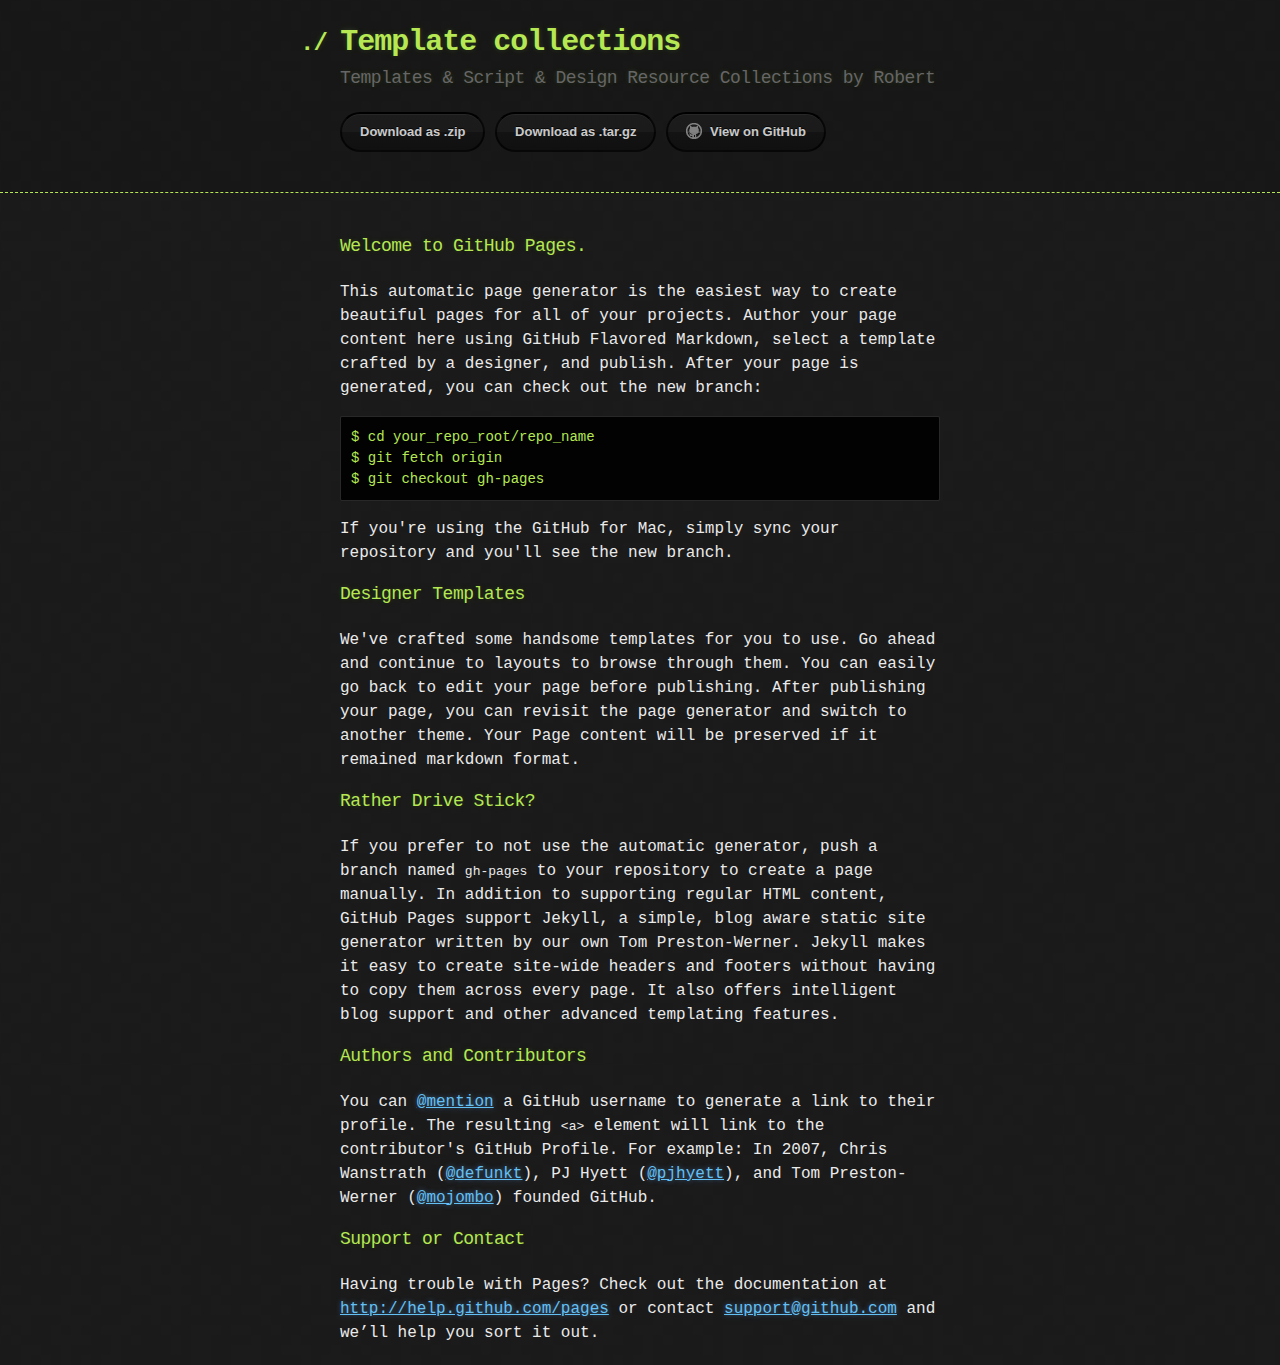
==== index.html @ 8e28e683 "Create gh-pages branch via GitHub" ====
<!DOCTYPE html>
<html>
  <head>
    <meta charset='utf-8'>
    <meta http-equiv="X-UA-Compatible" content="chrome=1">

    <link rel="stylesheet" type="text/css" href="stylesheets/stylesheet.css" media="screen" />
    <link rel="stylesheet" type="text/css" href="stylesheets/pygment_trac.css" media="screen" />
    <link rel="stylesheet" type="text/css" href="stylesheets/print.css" media="print" />

    <title>Template collections by RobertWang</title>
  </head>

  <body>

    <header>
      <div class="container">
        <h1>Template collections</h1>
        <h2>Templates &amp; Script &amp; Design Resource Collections by Robert</h2>

        <section id="downloads">
          <a href="https://github.com/RobertWang/Template_Collections/zipball/master" class="btn">Download as .zip</a>
          <a href="https://github.com/RobertWang/Template_Collections/tarball/master" class="btn">Download as .tar.gz</a>
          <a href="https://github.com/RobertWang/Template_Collections" class="btn btn-github"><span class="icon"></span>View on GitHub</a>
        </section>
      </div>
    </header>

    <div class="container">
      <section id="main_content">
        <h3>
<a name="welcome-to-github-pages" class="anchor" href="#welcome-to-github-pages"><span class="octicon octicon-link"></span></a>Welcome to GitHub Pages.</h3>

<p>This automatic page generator is the easiest way to create beautiful pages for all of your projects. Author your page content here using GitHub Flavored Markdown, select a template crafted by a designer, and publish. After your page is generated, you can check out the new branch:</p>

<pre><code>$ cd your_repo_root/repo_name
$ git fetch origin
$ git checkout gh-pages
</code></pre>

<p>If you're using the GitHub for Mac, simply sync your repository and you'll see the new branch.</p>

<h3>
<a name="designer-templates" class="anchor" href="#designer-templates"><span class="octicon octicon-link"></span></a>Designer Templates</h3>

<p>We've crafted some handsome templates for you to use. Go ahead and continue to layouts to browse through them. You can easily go back to edit your page before publishing. After publishing your page, you can revisit the page generator and switch to another theme. Your Page content will be preserved if it remained markdown format.</p>

<h3>
<a name="rather-drive-stick" class="anchor" href="#rather-drive-stick"><span class="octicon octicon-link"></span></a>Rather Drive Stick?</h3>

<p>If you prefer to not use the automatic generator, push a branch named <code>gh-pages</code> to your repository to create a page manually. In addition to supporting regular HTML content, GitHub Pages support Jekyll, a simple, blog aware static site generator written by our own Tom Preston-Werner. Jekyll makes it easy to create site-wide headers and footers without having to copy them across every page. It also offers intelligent blog support and other advanced templating features.</p>

<h3>
<a name="authors-and-contributors" class="anchor" href="#authors-and-contributors"><span class="octicon octicon-link"></span></a>Authors and Contributors</h3>

<p>You can <a href="https://github.com/blog/821" class="user-mention">@mention</a> a GitHub username to generate a link to their profile. The resulting <code>&lt;a&gt;</code> element will link to the contributor's GitHub Profile. For example: In 2007, Chris Wanstrath (<a href="https://github.com/defunkt" class="user-mention">@defunkt</a>), PJ Hyett (<a href="https://github.com/pjhyett" class="user-mention">@pjhyett</a>), and Tom Preston-Werner (<a href="https://github.com/mojombo" class="user-mention">@mojombo</a>) founded GitHub.</p>

<h3>
<a name="support-or-contact" class="anchor" href="#support-or-contact"><span class="octicon octicon-link"></span></a>Support or Contact</h3>

<p>Having trouble with Pages? Check out the documentation at <a href="http://help.github.com/pages">http://help.github.com/pages</a> or contact <a href="mailto:support@github.com">support@github.com</a> and we’ll help you sort it out.</p>
      </section>
    </div>

    
  </body>
</html>
---- stylesheets/stylesheet.css ----
body {
  margin: 0;
  padding: 0;
  background: #151515 url("../images/bkg.png") 0 0;
  color: #eaeaea;
  font: 16px;
  line-height: 1.5;
  font-family: Monaco, "Bitstream Vera Sans Mono", "Lucida Console", Terminal, monospace;
}

/* General & 'Reset' Stuff */

.container {
  width: 90%;
  max-width: 600px;
  margin: 0 auto;
}

section {
  display: block;
  margin: 0 0 20px 0;
}

h1, h2, h3, h4, h5, h6 {
  margin: 0 0 20px;
}

li {
  line-height: 1.4 ;
}

/* Header, <header>
   header   - container
   h1       - project name
   h2       - project description
*/

header {
  background: rgba(0, 0, 0, 0.1);
  width: 100%;
  border-bottom: 1px dashed #b5e853;
  padding: 20px 0;
  margin: 0 0 40px 0;
}

header h1 {
  font-size: 30px;
  line-height: 1.5;
  margin: 0 0 0 -40px;
  font-weight: bold;
  font-family: Monaco, "Bitstream Vera Sans Mono", "Lucida Console", Terminal, monospace;
  color: #b5e853;
  text-shadow: 0 1px 1px rgba(0, 0, 0, 0.1),
               0 0 5px rgba(181, 232, 83, 0.1),
               0 0 10px rgba(181, 232, 83, 0.1);
  letter-spacing: -1px;
  -webkit-font-smoothing: antialiased;
}

header h1:before {
  content: "./ ";
  font-size: 24px;
}

header h2 {
  font-size: 18px;
  font-weight: 300;
  color: #666;
}

#downloads .btn {
  display: inline-block;
  text-align: center;
  margin: 0;
}

/* Main Content
*/

#main_content {
  width: 100%;
  -webkit-font-smoothing: antialiased;
}
section img {
  max-width: 100%
}

h1, h2, h3, h4, h5, h6 {
  font-weight: normal;
  font-family: Monaco, "Bitstream Vera Sans Mono", "Lucida Console", Terminal, monospace;
  color: #b5e853;
  letter-spacing: -0.03em;
  text-shadow: 0 1px 1px rgba(0, 0, 0, 0.1),
               0 0 5px rgba(181, 232, 83, 0.1),
               0 0 10px rgba(181, 232, 83, 0.1);
}

#main_content h1 {
  font-size: 30px;
}

#main_content h2 {
  font-size: 24px;
}

#main_content h3 {
  font-size: 18px;
}

#main_content h4 {
  font-size: 14px;
}

#main_content h5 {
  font-size: 12px;
  text-transform: uppercase;
  margin: 0 0 5px 0;
}

#main_content h6 {
  font-size: 12px;
  text-transform: uppercase;
  color: #999;
  margin: 0 0 5px 0;
}

dt {
  font-style: italic;
  font-weight: bold;
}

ul li {
  list-style: none;
}

ul li:before {
  content: ">>";
  font-family: Monaco, "Bitstream Vera Sans Mono", "Lucida Console", Terminal, monospace;
  font-size: 13px;
  color: #b5e853;
  margin-left: -37px;
  margin-right: 21px;
  line-height: 16px;
}

blockquote {
  color: #aaa;
  padding-left: 10px;
  border-left: 1px dotted #666;
}

pre {
  background: rgba(0, 0, 0, 0.9);
  border: 1px solid rgba(255, 255, 255, 0.15);
  padding: 10px;
  font-size: 14px;
  color: #b5e853;
  border-radius: 2px;
  -moz-border-radius: 2px;
  -webkit-border-radius: 2px;
  text-wrap: normal;
  overflow: auto;
  overflow-y: hidden;
}

table {
  width: 100%;
  margin: 0 0 20px 0;
}

th {
  text-align: left;
  border-bottom: 1px dashed #b5e853;
  padding: 5px 10px;
}

td {
  padding: 5px 10px;
}

hr {
  height: 0;
  border: 0;
  border-bottom: 1px dashed #b5e853;
  color: #b5e853;
}

/* Buttons
*/

.btn {
  display: inline-block;
  background: -webkit-linear-gradient(top, rgba(40, 40, 40, 0.3), rgba(35, 35, 35, 0.3) 50%, rgba(10, 10, 10, 0.3) 50%, rgba(0, 0, 0, 0.3));
  padding: 8px 18px;
  border-radius: 50px;
  border: 2px solid rgba(0, 0, 0, 0.7);
  border-bottom: 2px solid rgba(0, 0, 0, 0.7);
  border-top: 2px solid rgba(0, 0, 0, 1);
  color: rgba(255, 255, 255, 0.8);
  font-family: Helvetica, Arial, sans-serif;
  font-weight: bold;
  font-size: 13px;
  text-decoration: none;
  text-shadow: 0 -1px 0 rgba(0, 0, 0, 0.75);
  box-shadow: inset 0 1px 0 rgba(255, 255, 255, 0.05);
}

.btn:hover {
  background: -webkit-linear-gradient(top, rgba(40, 40, 40, 0.6), rgba(35, 35, 35, 0.6) 50%, rgba(10, 10, 10, 0.8) 50%, rgba(0, 0, 0, 0.8));
}

.btn .icon {
  display: inline-block;
  width: 16px;
  height: 16px;
  margin: 1px 8px 0 0;
  float: left;
}

.btn-github .icon {
  opacity: 0.6;
  background: url("../images/blacktocat.png") 0 0 no-repeat;
}

/* Links
   a, a:hover, a:visited
*/

a {
  color: #63c0f5;
  text-shadow: 0 0 5px rgba(104, 182, 255, 0.5);
}

/* Clearfix */

.cf:before, .cf:after {
  content:"";
  display:table;
}

.cf:after {
  clear:both;
}

.cf {
  zoom:1;
}
---- stylesheets/pygment_trac.css ----
.highlight .c { color: #999988; font-style: italic } /* Comment */
.highlight .err { color: #a61717; background-color: #e3d2d2 } /* Error */
.highlight .k { font-weight: bold } /* Keyword */
.highlight .o { font-weight: bold } /* Operator */
.highlight .cm { color: #999988; font-style: italic } /* Comment.Multiline */
.highlight .cp { color: #999999; font-weight: bold } /* Comment.Preproc */
.highlight .c1 { color: #999988; font-style: italic } /* Comment.Single */
.highlight .cs { color: #999999; font-weight: bold; font-style: italic } /* Comment.Special */
.highlight .gd { color: #000000; background-color: #ffdddd } /* Generic.Deleted */
.highlight .gd .x { color: #000000; background-color: #ffaaaa } /* Generic.Deleted.Specific */
.highlight .ge { font-style: italic } /* Generic.Emph */
.highlight .gr { color: #aa0000 } /* Generic.Error */
.highlight .gh { color: #999999 } /* Generic.Heading */
.highlight .gi { color: #000000; background-color: #ddffdd } /* Generic.Inserted */
.highlight .gi .x { color: #000000; background-color: #aaffaa } /* Generic.Inserted.Specific */
.highlight .go { color: #888888 } /* Generic.Output */
.highlight .gp { color: #555555 } /* Generic.Prompt */
.highlight .gs { font-weight: bold } /* Generic.Strong */
.highlight .gu { color: #800080; font-weight: bold; } /* Generic.Subheading */
.highlight .gt { color: #aa0000 } /* Generic.Traceback */
.highlight .kc { font-weight: bold } /* Keyword.Constant */
.highlight .kd { font-weight: bold } /* Keyword.Declaration */
.highlight .kn { font-weight: bold } /* Keyword.Namespace */
.highlight .kp { font-weight: bold } /* Keyword.Pseudo */
.highlight .kr { font-weight: bold } /* Keyword.Reserved */
.highlight .kt { color: #445588; font-weight: bold } /* Keyword.Type */
.highlight .m { color: #009999 } /* Literal.Number */
.highlight .s { color: #d14 } /* Literal.String */
.highlight .na { color: #008080 } /* Name.Attribute */
.highlight .nb { color: #0086B3 } /* Name.Builtin */
.highlight .nc { color: #445588; font-weight: bold } /* Name.Class */
.highlight .no { color: #008080 } /* Name.Constant */
.highlight .ni { color: #800080 } /* Name.Entity */
.highlight .ne { color: #990000; font-weight: bold } /* Name.Exception */
.highlight .nf { color: #990000; font-weight: bold } /* Name.Function */
.highlight .nn { color: #555555 } /* Name.Namespace */
.highlight .nt { color: #CBDFFF } /* Name.Tag */
.highlight .nv { color: #008080 } /* Name.Variable */
.highlight .ow { font-weight: bold } /* Operator.Word */
.highlight .w { color: #bbbbbb } /* Text.Whitespace */
.highlight .mf { color: #009999 } /* Literal.Number.Float */
.highlight .mh { color: #009999 } /* Literal.Number.Hex */
.highlight .mi { color: #009999 } /* Literal.Number.Integer */
.highlight .mo { color: #009999 } /* Literal.Number.Oct */
.highlight .sb { color: #d14 } /* Literal.String.Backtick */
.highlight .sc { color: #d14 } /* Literal.String.Char */
.highlight .sd { color: #d14 } /* Literal.String.Doc */
.highlight .s2 { color: #d14 } /* Literal.String.Double */
.highlight .se { color: #d14 } /* Literal.String.Escape */
.highlight .sh { color: #d14 } /* Literal.String.Heredoc */
.highlight .si { color: #d14 } /* Literal.String.Interpol */
.highlight .sx { color: #d14 } /* Literal.String.Other */
.highlight .sr { color: #009926 } /* Literal.String.Regex */
.highlight .s1 { color: #d14 } /* Literal.String.Single */
.highlight .ss { color: #990073 } /* Literal.String.Symbol */
.highlight .bp { color: #999999 } /* Name.Builtin.Pseudo */
.highlight .vc { color: #008080 } /* Name.Variable.Class */
.highlight .vg { color: #008080 } /* Name.Variable.Global */
.highlight .vi { color: #008080 } /* Name.Variable.Instance */
.highlight .il { color: #009999 } /* Literal.Number.Integer.Long */

.type-csharp .highlight .k { color: #0000FF }
.type-csharp .highlight .kt { color: #0000FF }
.type-csharp .highlight .nf { color: #000000; font-weight: normal }
.type-csharp .highlight .nc { color: #2B91AF }
.type-csharp .highlight .nn { color: #000000 }
.type-csharp .highlight .s { color: #A31515 }
.type-csharp .highlight .sc { color: #A31515 }
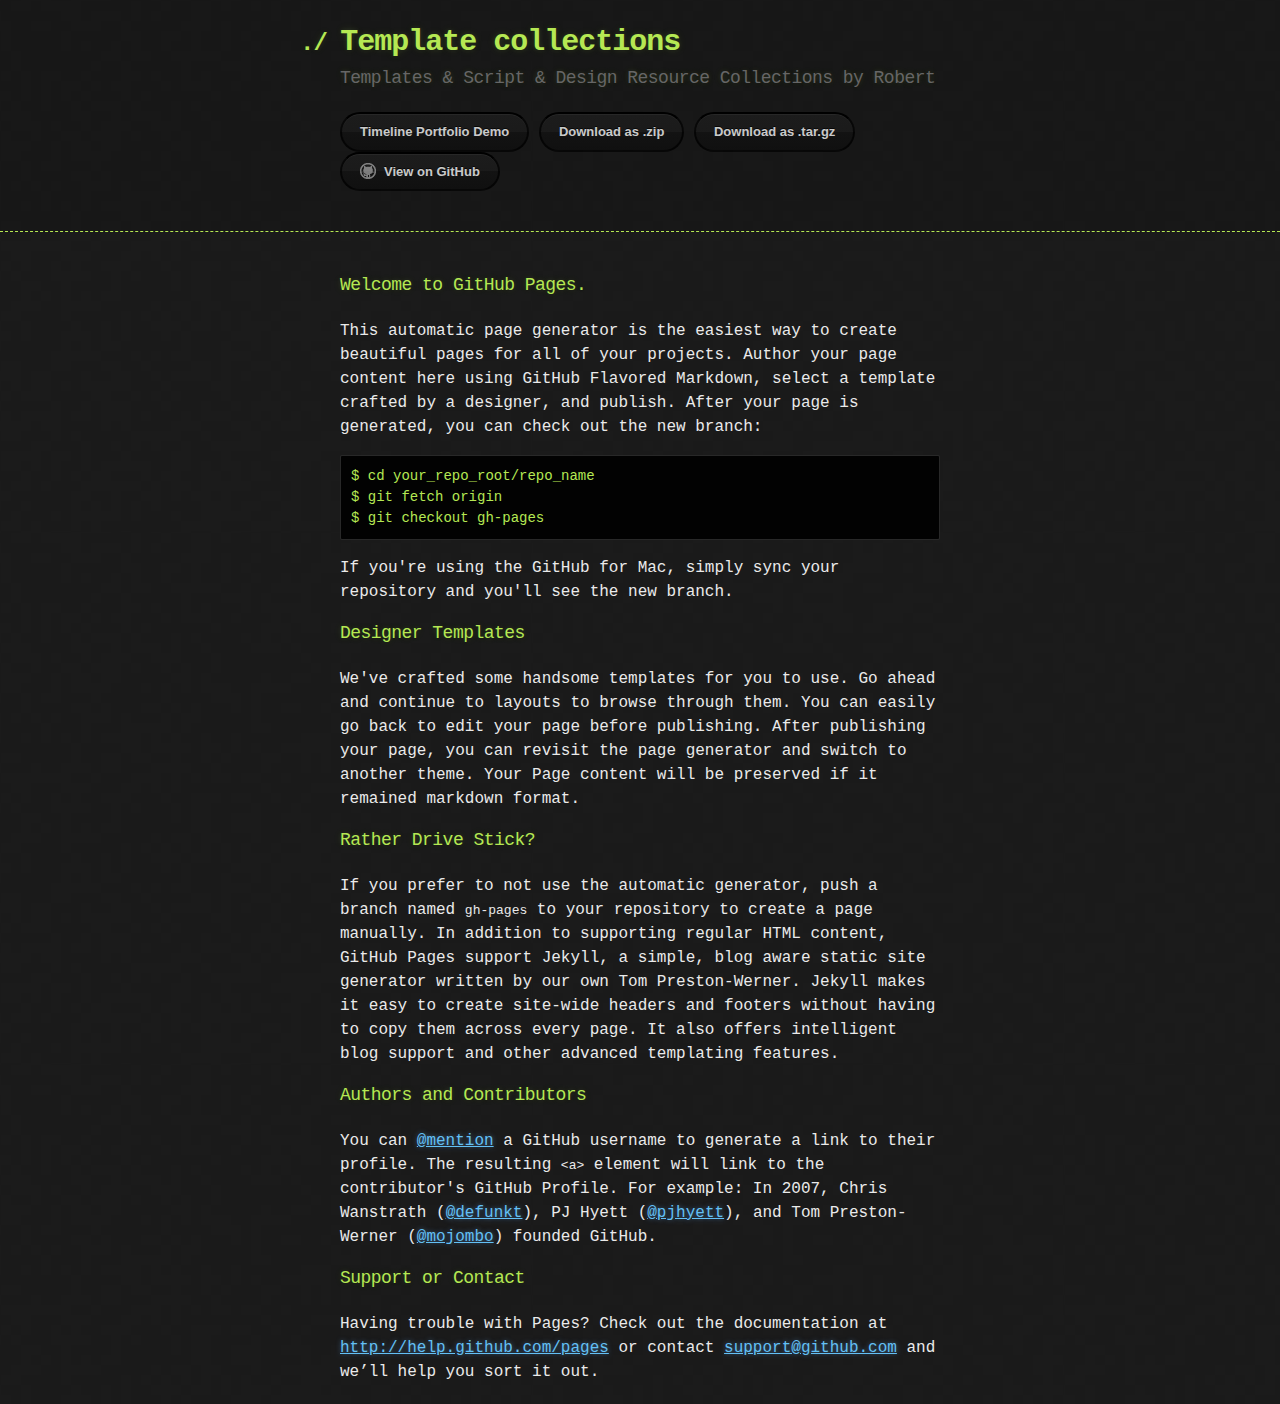
==== commit cd03b3c8: "update index and test extra link" ====
--- a/index.html
+++ b/index.html
@@ -19,6 +19,8 @@
         <h2>Templates &amp; Script &amp; Design Resource Collections by Robert</h2>
 
         <section id="downloads">
+        
+          <a href="https://github.com/RobertWang/Template_Collections/tree/master/timeline-portfolio/index.html" class="btn">Timeline Portfolio Demo</a>
           <a href="https://github.com/RobertWang/Template_Collections/zipball/master" class="btn">Download as .zip</a>
           <a href="https://github.com/RobertWang/Template_Collections/tarball/master" class="btn">Download as .tar.gz</a>
           <a href="https://github.com/RobertWang/Template_Collections" class="btn btn-github"><span class="icon"></span>View on GitHub</a>
@@ -64,4 +66,4 @@
 
     
   </body>
-</html>+</html>
